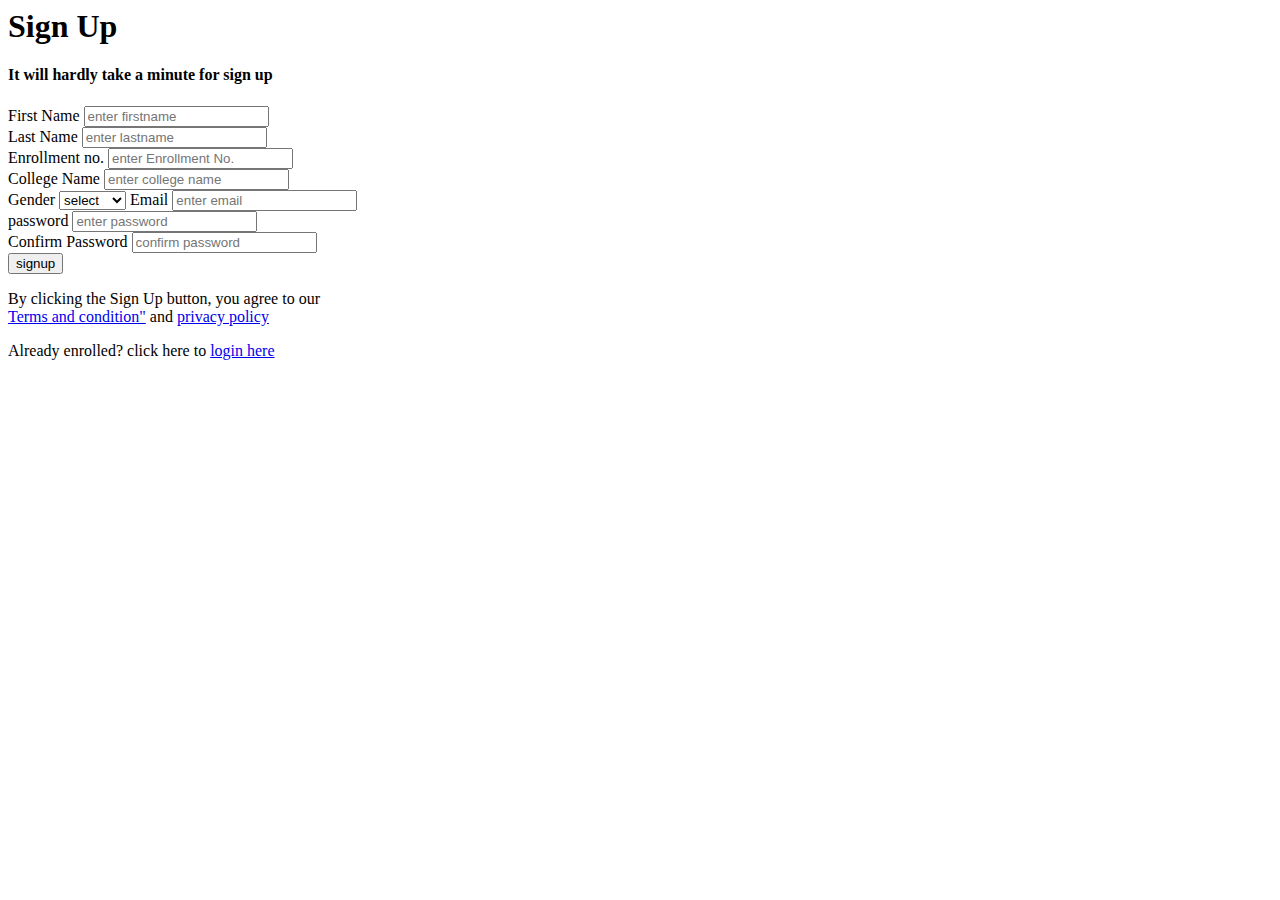
==== registration.html @ 090a19c7 "Add files via upload" ====
<html lang="en">
<head>
    <meta charset="UTF-8">
    <meta http-equiv="X-UA-Compatible" content="IE=edge">
    <meta name="viewport" content="width=device-width, initial-scale=1.0">
    <title>Registraion Page</title>

    <link rel="stylesheet" type="text/css" href="Style1.css">
</head>

<body>
    <header>
    <div class="signup-box">
    <h1>Sign Up</h1>
    <h4>It will hardly take a minute for sign up</h4>

        <form action="connection.php" method="post">
        <label>First Name</label> 
        <input type="text"  class="form-control"  name="firstname" placeholder="enter firstname"/>
        <br>

        <label>Last Name</label>
        <input type="text" class="form-control" name="lastname" placeholder="enter lastname"/>
        <br>

        <label>Enrollment no.</label>
        <input type="password" class="form-control" name="Enrollment No." placeholder="enter Enrollment No."/>
        <br>

        <label>College Name</label>
        <input type="text" class="form-control" name="college name" placeholder="enter college name"/>
        <br>

        <label>Gender</label>
        <select>  <option>select</option>
                  <option>male</option>
                  <option> Female</option>
            </select>

        

        <label>Email</label>
        <input type="email" name="email" placeholder="enter email">
        <br>

        <label>password</label>
        <input type="password"  name="password" placeholder="enter password">
        <br>

        <label>Confirm Password</label>
        <input type="password" name="cpassword" placeholder="confirm password">
        <br>
        
        <a href="login.php">   <input type="button" name="signup" value="signup">
       </a>
  <br>
    </form>
    <p>By clicking the Sign Up button, you agree to our <br>
        <a href="#">Terms and condition"</a> and <a href="#">privacy policy</a></p>
        </div>
        <p class="already">Already enrolled? click here to <a href="login.php">login here</a></p>
    </header>
    </body>
    </html>

    <?php
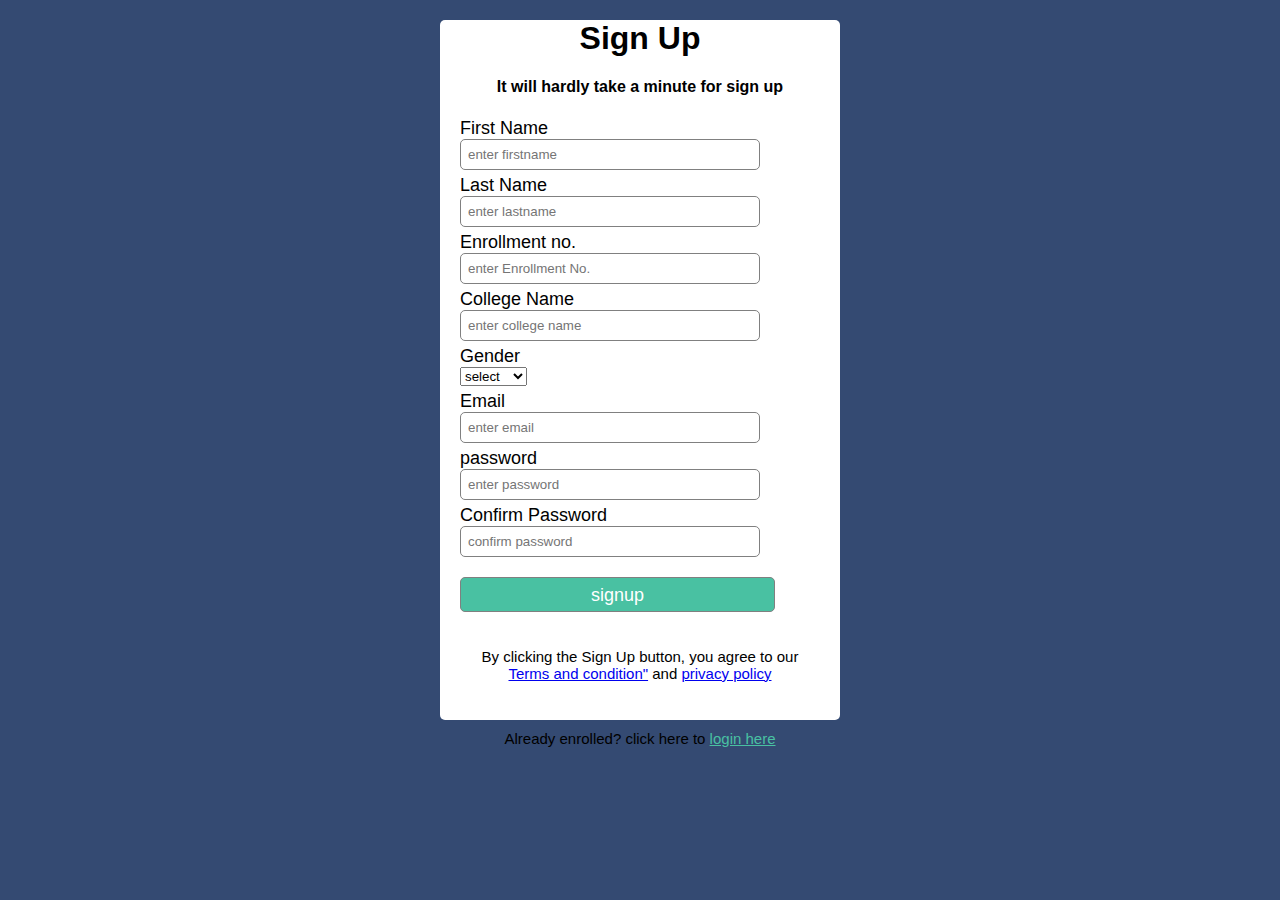
==== commit 6782f98e: "Update registration.html" ====
--- a/registration.html
+++ b/registration.html
@@ -14,7 +14,7 @@
     <h1>Sign Up</h1>
     <h4>It will hardly take a minute for sign up</h4>
 
-        <form action="connection.php" method="post">
+        <form action="connection.html" method="post">
         <label>First Name</label> 
         <input type="text"  class="form-control"  name="firstname" placeholder="enter firstname"/>
         <br>
@@ -51,14 +51,14 @@
         <input type="password" name="cpassword" placeholder="confirm password">
         <br>
         
-        <a href="login.php">   <input type="button" name="signup" value="signup">
+        <a href="login.html">   <input type="button" name="signup" value="signup">
        </a>
   <br>
     </form>
     <p>By clicking the Sign Up button, you agree to our <br>
         <a href="#">Terms and condition"</a> and <a href="#">privacy policy</a></p>
         </div>
-        <p class="already">Already enrolled? click here to <a href="login.php">login here</a></p>
+        <p class="already">Already enrolled? click here to <a href="login.html">login here</a></p>
     </header>
     </body>
     </html>
--- a/Style1.css
+++ b/Style1.css
@@ -0,0 +1,89 @@
+body
+{
+    background-color: #344a72;
+    font-family: 'Roboto',sans-serif;
+}
+header{
+    width: 100%; height: 95vh;
+    background-image: url(images/sp1.jpg);
+    background-size: contain;
+}
+.signup-box
+{ 
+    text-align: center;
+    width: 400px;
+    height: 700;
+    background-color: white;
+    margin: auto;
+    border-radius: 5px;
+}
+.login
+{
+    width: 360px;
+    height: 270px;
+    background-color: white;
+    margin: auto;
+    border-radius: 20px;
+}
+h1
+{
+    text-align: center;
+    margin-top: 20px;
+}
+h4
+{
+    text-align: center;
+}
+
+
+form{
+    width: 300px;
+    margin-left: 20px;
+}
+form label
+{
+  display: flex;
+  margin-top: 5px;
+  font-size: 18px;
+}
+input
+{
+    width: 100%;
+    padding: 7px;
+    border: 1px solid grey;
+    border-radius: 5px;
+    outline: none;
+}
+input[type="button"]
+{
+    width: 315px;
+    height: 35px;
+    margin-top: 20px;
+    background-color: #49c1a2;
+    color: white;
+    font-size: 18px; 
+}
+
+p
+{
+    text-align: center;
+    padding-top: 20px;
+    font-size: 15px;
+}
+.already
+{
+  text-align: center;
+  color: black;
+  font-size: 15px;
+  margin-top: -10px;
+}
+.already a
+{
+    color: #49c1a2;
+}
+
+
+select
+{
+    display: flex;
+}